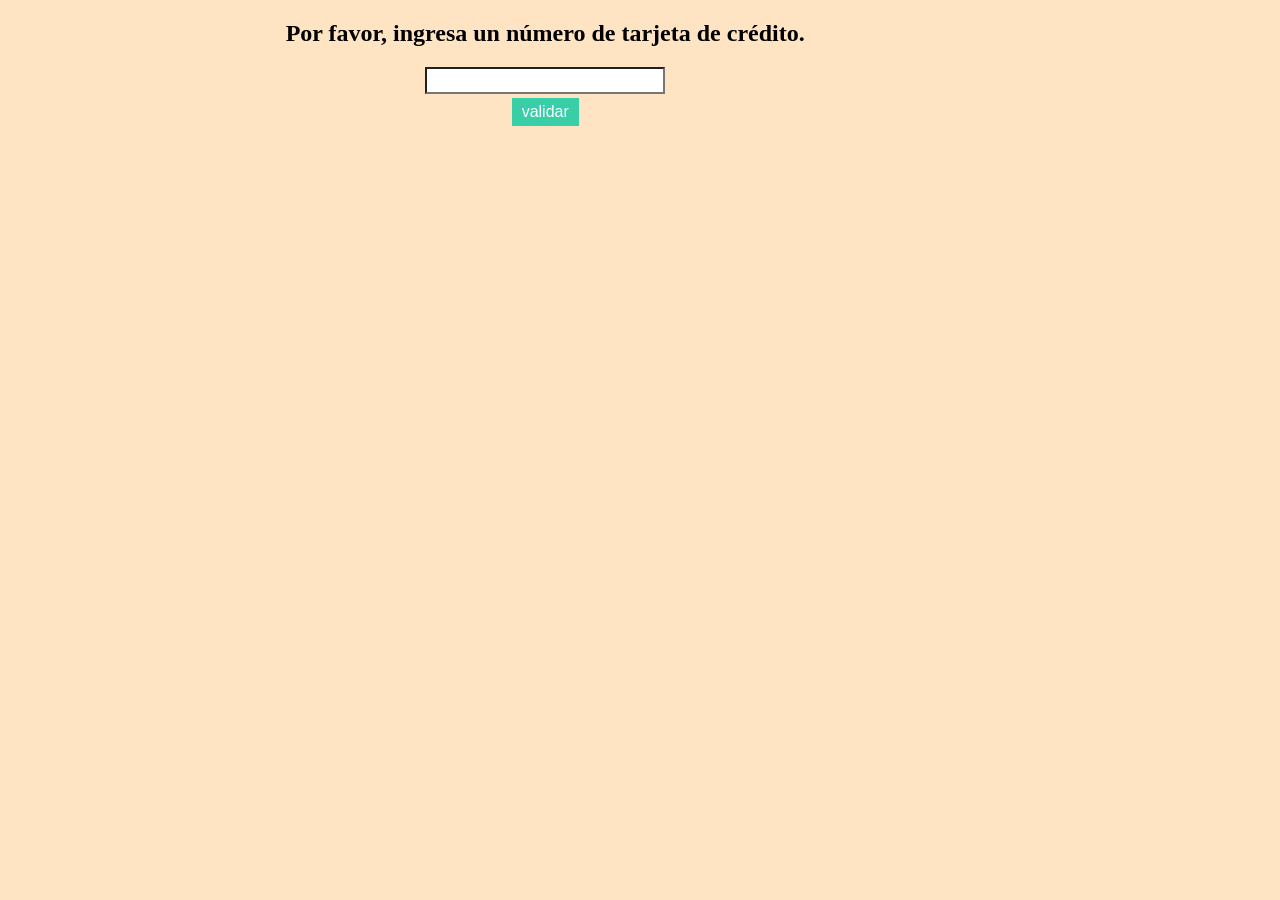
==== src/index.html @ 6e9de51b "Versión 1" ====
<!DOCTYPE html>
<html>
  <head>
    <meta charset="utf-8">
    <title>Tarjeta de crédito válida</title>
    <link rel="stylesheet" href="style.css" />
  </head>
  <body>
    <header></header>
    <main>
     <article class="ingresar">
      <h2>Por favor, ingresa un número de tarjeta de crédito.</h2>
      <input id="cardNumber" class="cardNumber" type="number"><br>
      <input type="button" class = "botonValid" id="botonValid" value="validar">
     </article>
     <article class="mostrar">
      <h3 id="resultado" class="resultado"></h3>
     </article>
    </main>
    <footer></footer>
    <script src="./index.js" type="module"></script>
  </body>
</html>
---- src/style.css ----
body{
    background-color: bisque;

}

.ingresar{
    width: 85%;
    max-width: 500 px;
    text-align: center;
}

.cardNumber { 
    font-family: sans-serif; 
    font-size: 18px; 
    font-weight: 400; 
    color: #068072; 
    background:#ffffff }

.botonValid{
    background-color: #13caa2d7;
    border: white;
    color: white;
    padding: 5px 10px;
    text-align: center;
    text-decoration: none;
    display: inline-block;
    font-size: 16px;
    margin: 4px 2px;
    cursor: pointer;
}

.mostrar{
    display: none;
}
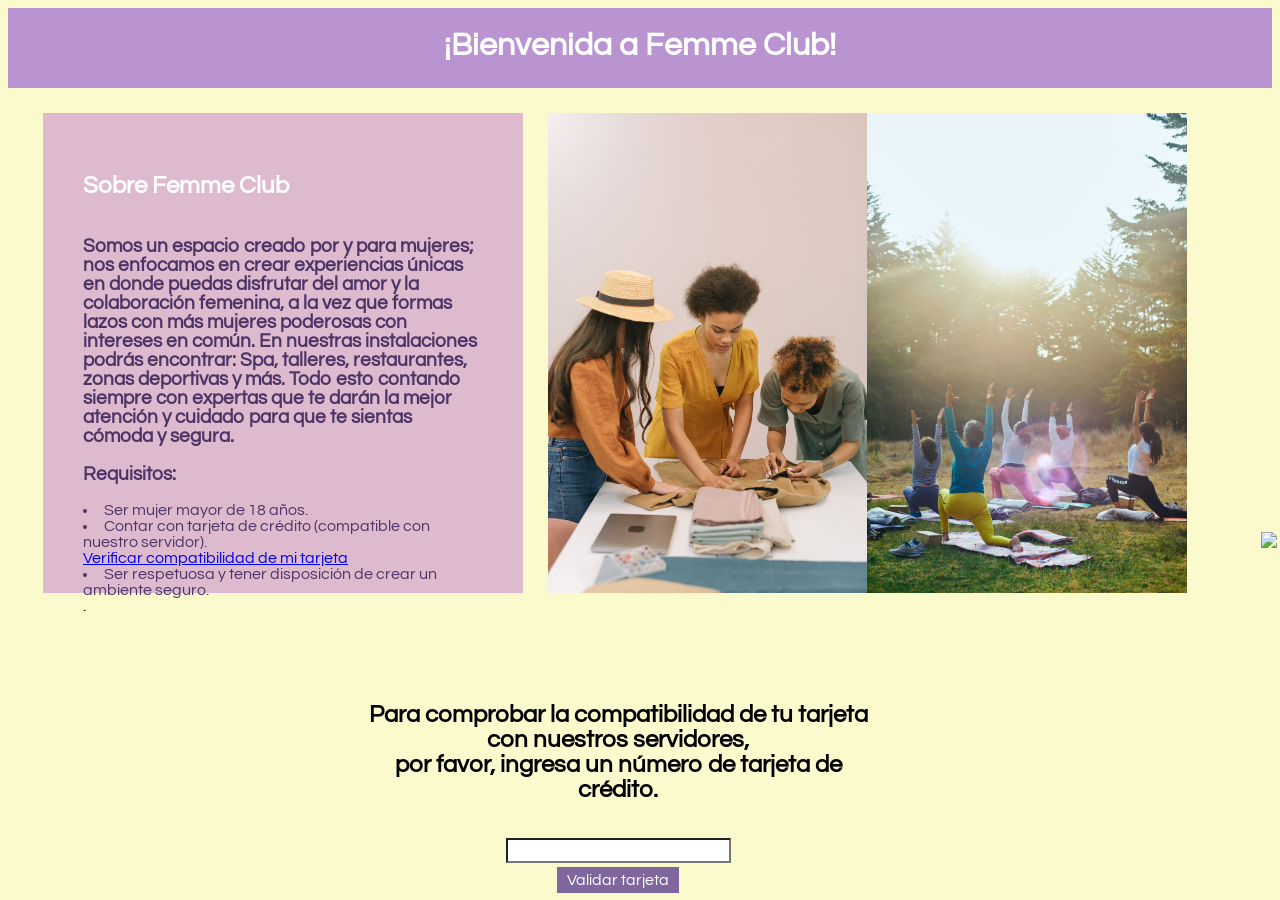
==== commit d1b167b1: "Versión final" ====
--- a/src/index.html
+++ b/src/index.html
@@ -1,21 +1,42 @@
 <!DOCTYPE html>
 <html>
   <head>
-    <meta charset="utf-8">
+    <meta charset="utf-8" />
     <title>Tarjeta de crédito válida</title>
     <link rel="stylesheet" href="style.css" />
+    <link rel="preconnect" href="https://fonts.googleapis.com" />
+    <link rel="preconnect" href="https://fonts.gstatic.com" crossorigin />
+    <link
+      href="https://fonts.googleapis.com/css2?family=Questrial&display=swap"
+      rel="stylesheet"
+    />
   </head>
   <body>
-    <header></header>
+    <header><h1>¡Bienvenida a Femme Club!</h1></header>
     <main>
-     <article class="ingresar">
-      <h2>Por favor, ingresa un número de tarjeta de crédito.</h2>
-      <input id="cardNumber" class="cardNumber" type="number"><br>
-      <input type="button" class = "botonValid" id="botonValid" value="validar">
-     </article>
-     <article class="mostrar">
-      <h3 id="resultado" class="resultado"></h3>
-     </article>
+      <article class=" bienvenida">
+        <h1>Sobre Femme Club</h1>
+        <h3><br/>Somos un espacio creado por y para mujeres; nos enfocamos en crear experiencias únicas en donde puedas disfrutar del amor y la colaboración femenina, a la vez que formas lazos con más mujeres poderosas con intereses en común.
+          En nuestras instalaciones podrás encontrar: Spa, talleres, restaurantes, zonas deportivas y más. Todo esto contando siempre con expertas que te darán la mejor atención y cuidado para que te sientas cómoda y segura.</h3>
+          <h3>Requisitos:</h3>
+          <li>Ser mujer mayor de 18 años.</li>
+          <li>Contar con tarjeta de crédito (compatible con nuestro servidor).</li> 
+          <a href="#ingresar">Verificar compatibilidad de mi tarjeta</a>
+          <li>Ser respetuosa y tener disposición de crear un ambiente seguro.</li>.
+      </article>
+      <img src="mujeres.jpg" class="mujeres">
+      <img src="mujeres2.jpg" class="mujeres2">
+      <img src="mujeres3.jpg" class="mujeres3">
+      <article class="ingresar" id="ingresar" name="ingresar">
+        <h2>Para comprobar la compatibilidad de tu tarjeta con nuestros servidores, <br/>por favor, ingresa un número de tarjeta de crédito.</h2><br/>
+        <input id="cardNumber" class="cardNumber" type="number" /><br/>
+        <input type="button" class="botonValid" id="botonValid" value="Validar tarjeta"/>
+      </article>
+
+      <article class="mostrar">
+        <h3 id="resultado" class="resultado"></h3>
+          <button id="refresh" class="refresh">Volver a intentar</button>
+      </article>
     </main>
     <footer></footer>
     <script src="./index.js" type="module"></script>
--- a/src/style.css
+++ b/src/style.css
@@ -1,34 +1,102 @@
-body{
-    background-color: bisque;
-
-}
-
-.ingresar{
-    width: 85%;
-    max-width: 500 px;
+@import url('https://fonts.googleapis.com/css2?family=Questrial&display=swap');
+header{
+    background-color: #BA94D1;
+    height: 80px;
+    overflow: hidden;
     text-align: center;
 }
-
+h1{
+    color: #ffffff;
+    font-family: 'Questrial', sans-serif;
+}
+h3, li{
+    color: #4c3466;
+}
+body{
+    background-color: #FBFACD;
+}
+.bienvenida{
+    background-color: #DEBACE;
+    padding: 40px;
+    margin: 40px;
+    width: 400px;
+    height: 400px;
+    text-align: left;
+    font-family: 'Questrial', sans-serif;
+    float: left;
+    position: relative;
+    top: -15px; 
+    left: -5px;
+}
+.mujeres{
+    height: 480px;
+    position: relative;
+    top: 25px;
+    left: -20px;
+}
+.mujeres2{
+    height: 480px;
+    position: relative;
+    top: 25px; 
+    left: -25px;
+}
+.mujeres3{
+    height: 150px;
+    position: relative;
+    top: -20px; 
+    left: 45px;
+}
+.ingresar{
+    padding: 10px;
+    margin-left: 350px;
+    margin-top: 100px;
+    width: 500px;
+    height: 200px;
+    text-align: center;
+    font-family: 'Questrial', sans-serif;
+}
 .cardNumber { 
-    font-family: sans-serif; 
+    font-family: 'Questrial', sans-serif;
     font-size: 18px; 
     font-weight: 400; 
-    color: #068072; 
-    background:#ffffff }
-
+    color: #7F669D; 
+    background:#ffffff;
+}
 .botonValid{
-    background-color: #13caa2d7;
+    background-color: #7F669D;
     border: white;
     color: white;
     padding: 5px 10px;
     text-align: center;
-    text-decoration: none;
-    display: inline-block;
+    font-family: 'Questrial', sans-serif;
     font-size: 16px;
     margin: 4px 2px;
     cursor: pointer;
 }
-
+.botonValid:hover{
+    background-color: #644d7f;
+}
 .mostrar{
     display: none;
+    background-color: #e1d0d9;
+    padding: 40px;
+    margin: 40px;
+    width: 400px;
+    height: 100px;
+    text-align: center;
+    font-family: 'Questrial', sans-serif;
+}
+.refresh{
+    background-color: #7F669D;
+    border: white;
+    color: white;
+    padding: 5px 10px;
+    text-align: center;
+    font-family: 'Questrial', sans-serif;
+    font-size: 16px;
+    margin: 4px 2px;
+    cursor: pointer;
+}
+.refresh:hover{
+    background-color: #644d7f
 }
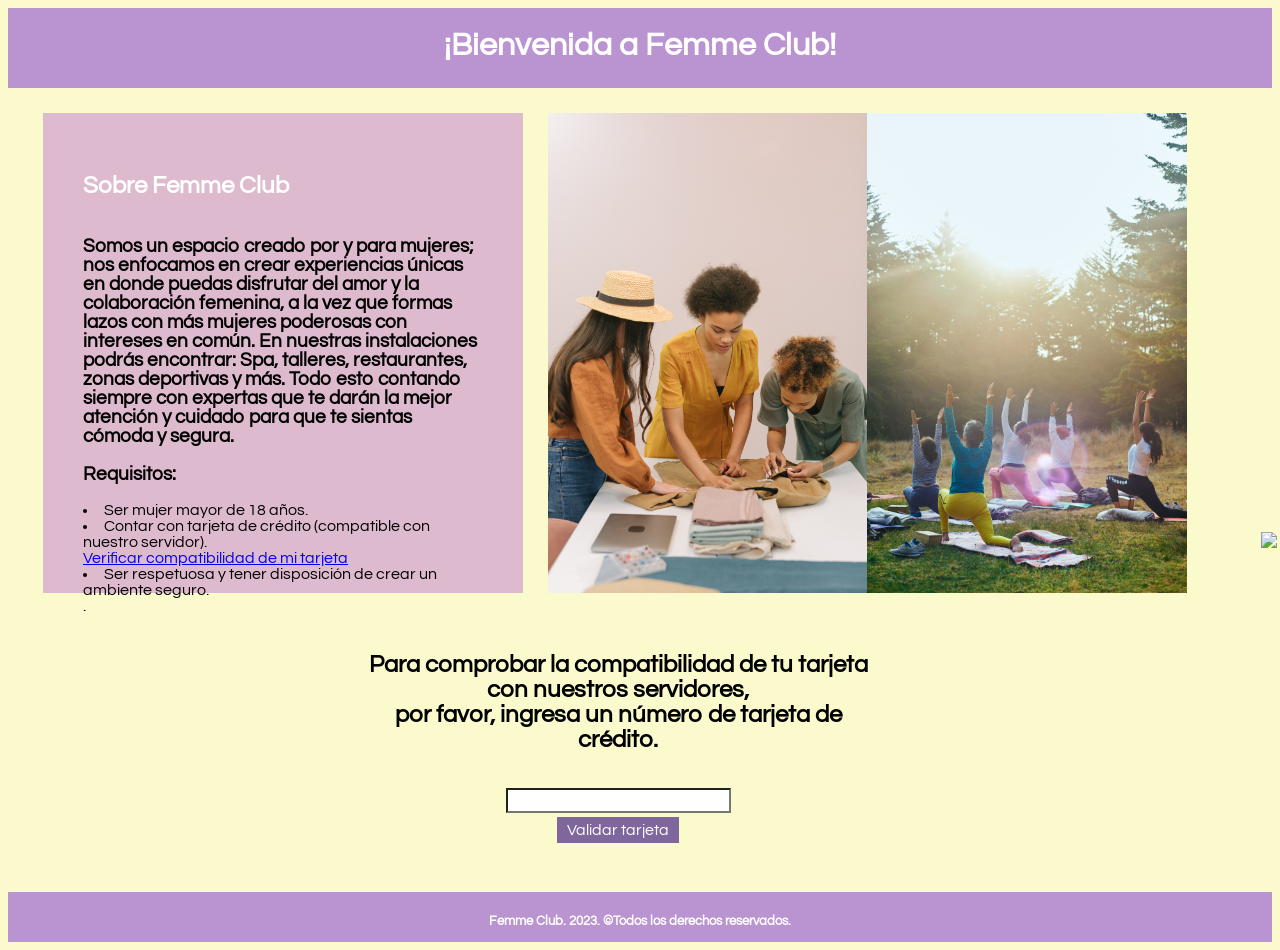
==== commit e599cebb: "Versión FINAL" ====
--- a/src/index.html
+++ b/src/index.html
@@ -38,7 +38,9 @@
           <button id="refresh" class="refresh">Volver a intentar</button>
       </article>
     </main>
-    <footer></footer>
+    <footer>
+      <h5>Femme Club. 2023. ©Todos los derechos reservados.</h5>
+    </footer>
     <script src="./index.js" type="module"></script>
   </body>
 </html>
--- a/src/style.css
+++ b/src/style.css
@@ -5,11 +5,11 @@
     overflow: hidden;
     text-align: center;
 }
-h1{
+h1, h5{
     color: #ffffff;
     font-family: 'Questrial', sans-serif;
 }
-h3, li{
+h3, li,{
     color: #4c3466;
 }
 body{
@@ -49,7 +49,8 @@
 .ingresar{
     padding: 10px;
     margin-left: 350px;
-    margin-top: 100px;
+    margin-top: 50px;
+    margin-bottom: 50px;
     width: 500px;
     height: 200px;
     text-align: center;
@@ -85,6 +86,9 @@
     height: 100px;
     text-align: center;
     font-family: 'Questrial', sans-serif;
+    margin-left: 350px;
+    margin-top: 50px;
+    margin-bottom: 50px;
 }
 .refresh{
     background-color: #7F669D;
@@ -99,4 +103,10 @@
 }
 .refresh:hover{
     background-color: #644d7f
+}
+footer{
+    background-color: #BA94D1;
+    height: 50px;
+    overflow: hidden;
+    text-align: center;
 }
